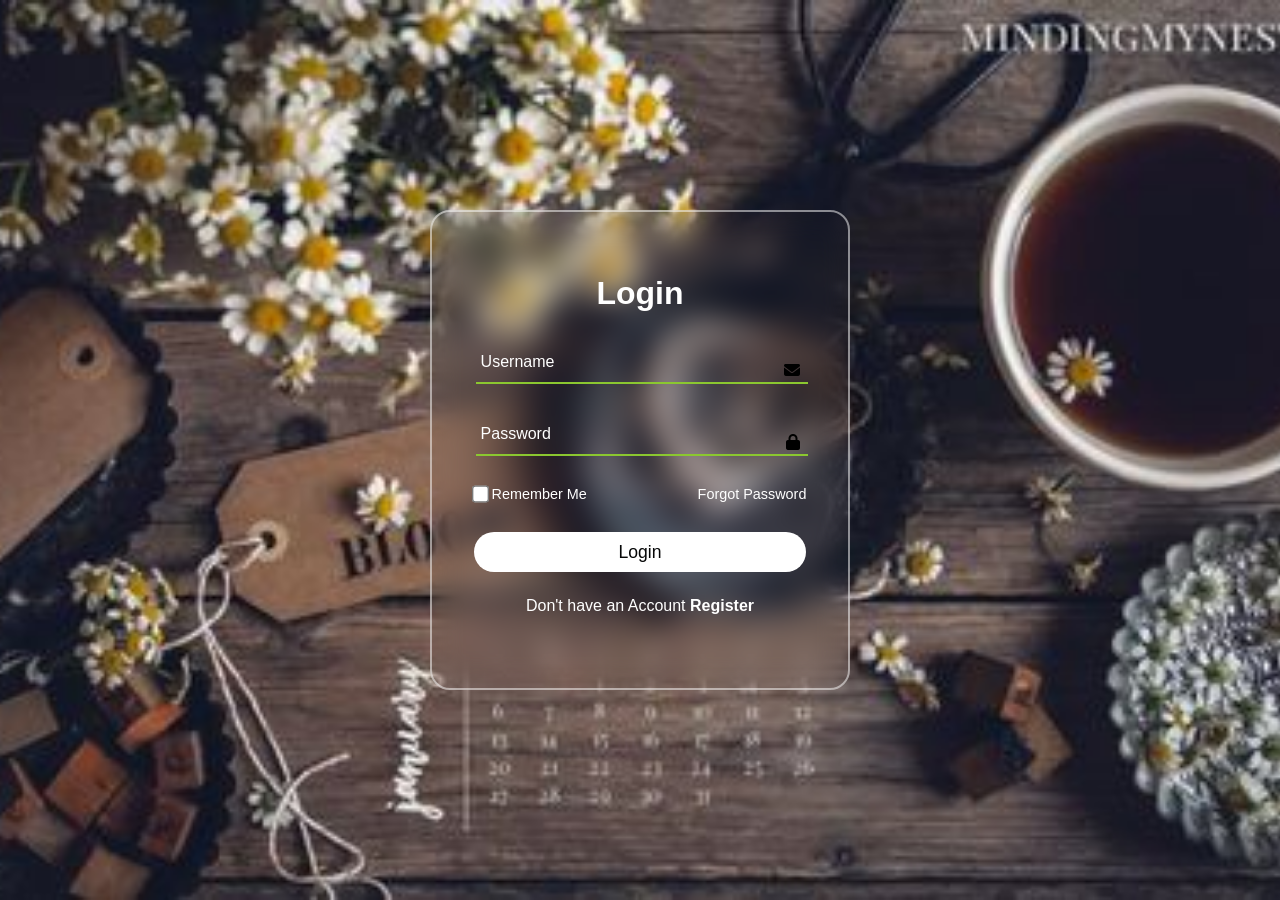
==== index.html @ 641a2920 "Add files via upload" ====
<!DOCTYPE html>
<html lang="en">
<head>
    <meta charset="UTF-8">
    <meta name="viewport" content="width=device-width, initial-scale=1.0">
    <title>login form</title>
    <link rel="stylesheet" href="form.css">
    <link rel="stylesheet" href="https://cdnjs.cloudflare.com/ajax/libs/font-awesome/6.7.2/css/all.min.css">

</head>
<body>
    <div class="login">
   <form action="">
    <h2>Login</h2>
    <div class="inputbox">
     <input type="text" class="input-field" required > 
  <label for="">Username</label>
   <i class="fa-solid fa-envelope"></i>

    </div>
     <div class="inputbox">
     <input type="password" class="input-field" required>
       <i class="fa-solid fa-lock"></i>
     <label for="">Password</label>
    </div>
    <div class="remember">
       <label for=""><input type="checkbox"> Remember Me</label>
       <a href="#">Forgot Password</a>
    </div>
    <button class="button" type="submit"><a href="#"> Login</a></button>
    <div class="register">
        <p>Don't have an Account   <a href="signup.html">Register</a></p>
    </div>
   </form> 
</div>
</body>
<!-- <i class="fa-solid fa-user"></i> -->
 <!-- <i class="fa-solid fa-circle-user"></i> -->

   <!-- <i class="fa-solid fa-envelope"></i> -->
</html>
---- form.css ----
* {
    margin: 0;
    padding: 0;
    box-sizing: border-box;
    font-family: 'Poppins', sans-serif;
}
body {
    display: flex;
    justify-content: center;
    align-items: center;
    min-height: 100vh;
    width: 100%;
    background: url(glasss.jpg) no-repeat;
    background-position: center;
    background-size: cover;
}
.login {
    position: relative;
    width: 420px;
    height: 480px;
    background: transparent;
    border: 2px solid rgba(255, 255, 255, 0.5);
    border-radius: 20px;
    backdrop-filter: blur(15px);
    display: flex;
    justify-content: center;
    align-items: center;
    /* flex-direction: column; */
    /* padding:0em 2.5em 4em 2.5em; */
}
form {
    width: 80%;
}
h2 {
    font-size: 2em;
    color: #fff;
    text-align: center;
    margin-bottom: 0.5em;
    font-size: 2em;
}
.inputbox {
    position: relative;
    margin: 30px 2px;
    width: 100%;
    border-bottom: 2px solid rgb(139, 199, 48);
    flex-direction: column;
    display: flex;
}
.inputbox label {
    color: #fff;
    position: absolute;
    top: 50%;
    left: 5px;
    transform: translateY(-50%);
    pointer-events: none;
    transition: .5s;
}

.inputbox input:focus~label,
.inputbox input:valid~label {
    top: -5px;
}
.inputbox input {
    width: 100%;
    height: 40px;
    background: transparent;
    border: none;
    outline: none;
    padding: 0 30px 0 5px;
}
.fa-solid {
    position: absolute;
    right: 8px;
    top: 50%;
    color: rgb(138, 133, 133) transparent;
}
.remember {
    display: flex;
    justify-content: space-between;
    color: #fff;
    margin: 0 0 30px 0;
    font-size: .9em;
}
.remember label {
    display: flex;
    gap: 5px;
}
.remember input {
    transform: scale(1.3);
}
.remember a{
    color: #fff;
   text-decoration: none;
}
.remember a:hover {
    text-decoration: underline;
}
button {
    width: 100%;
    height: 40px;
    background-color: #fff;
    border-radius: 40px;
    border: none;
    cursor: pointer;
    font-weight: 500;
}
.button a{
    color: rgb(6, 7, 7);
   text-decoration: none;
   font-size: 1.1rem;
}
.button:hover {
    background-color: rgba(255, 255, 255, 0.5);
    color: #fff;
}
.register {
    font-size: 1em;
    text-align: center;
    margin: 25px 0 10px;
    color: #fff;
}
.register p a {
    font-weight: 600;
    text-decoration: none;
    color: #fff;
}
.register p a:hover{
    text-decoration: underline;
}
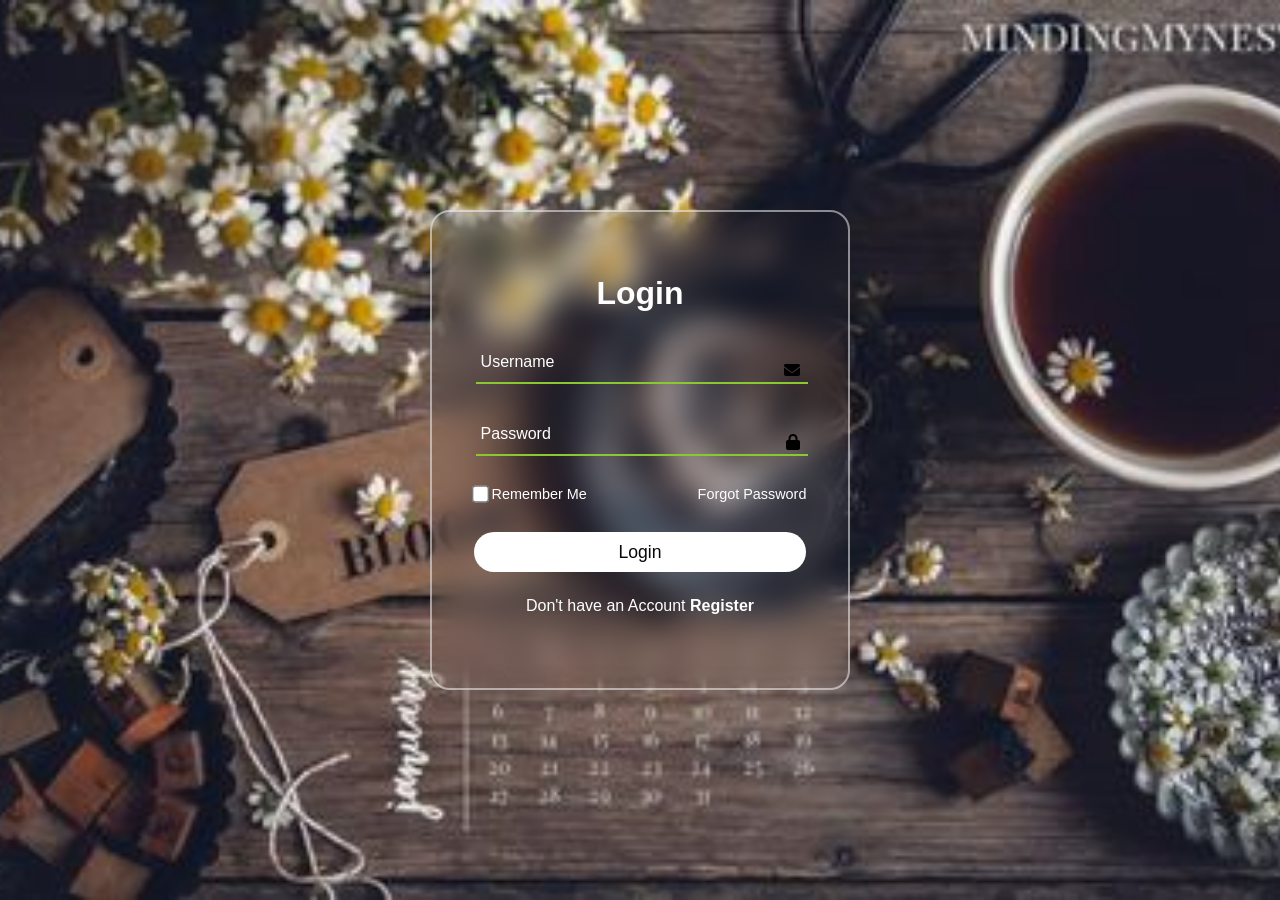
==== commit f0f4498e: "Just added some media queries  Please enter the commit message for your changes. Lines starting  On " ====
--- a/index.html
+++ b/index.html
@@ -1,41 +1,40 @@
-<!DOCTYPE html>
-<html lang="en">
-<head>
-    <meta charset="UTF-8">
-    <meta name="viewport" content="width=device-width, initial-scale=1.0">
-    <title>login form</title>
-    <link rel="stylesheet" href="form.css">
-    <link rel="stylesheet" href="https://cdnjs.cloudflare.com/ajax/libs/font-awesome/6.7.2/css/all.min.css">
-
-</head>
-<body>
-    <div class="login">
-   <form action="">
-    <h2>Login</h2>
-    <div class="inputbox">
-     <input type="text" class="input-field" required > 
-  <label for="">Username</label>
-   <i class="fa-solid fa-envelope"></i>
-
-    </div>
-     <div class="inputbox">
-     <input type="password" class="input-field" required>
-       <i class="fa-solid fa-lock"></i>
-     <label for="">Password</label>
-    </div>
-    <div class="remember">
-       <label for=""><input type="checkbox"> Remember Me</label>
-       <a href="#">Forgot Password</a>
-    </div>
-    <button class="button" type="submit"><a href="#"> Login</a></button>
-    <div class="register">
-        <p>Don't have an Account   <a href="signup.html">Register</a></p>
-    </div>
-   </form> 
-</div>
-</body>
-<!-- <i class="fa-solid fa-user"></i> -->
- <!-- <i class="fa-solid fa-circle-user"></i> -->
-
-   <!-- <i class="fa-solid fa-envelope"></i> -->
+<!DOCTYPE html>
+<html lang="en">
+<head>
+    <meta charset="UTF-8">
+    <meta http-equiv="refresh" content="20s">
+    <meta name="theme-color" content="rgb(224, 37, 168)">
+    <meta name="viewport" content="width=device-width, initial-scale=1.0">
+    <title>login form</title>
+    <link rel="stylesheet" href="form.css">
+    <link rel="stylesheet" href="https://cdnjs.cloudflare.com/ajax/libs/font-awesome/6.7.2/css/all.min.css">
+
+</head>
+<body>
+    <div class="login">
+   <form action="">
+    <h2>Login</h2>
+    <div class="inputbox">
+     <input type="text" class="input-field" required > 
+  <label for="">Username</label>
+   <i class="fa-solid fa-envelope"></i>
+
+    </div>
+     <div class="inputbox">
+     <input type="password" class="input-field" required>
+       <i class="fa-solid fa-lock"></i>
+     <label for="">Password</label>
+    </div>
+    <div class="remember">
+       <label for=""><input type="checkbox"> Remember Me</label>
+       <a href="#">Forgot Password</a>
+    </div>
+    <button class="button" type="submit"><a href="#"> Login</a></button>
+    <div class="register">
+        <p>Don't have an Account   <a href="signup.html">Register</a></p>
+    </div>
+   </form> 
+</div>
+</body>
+
 </html>
--- a/form.css
+++ b/form.css
@@ -1,129 +1,147 @@
-* {
-    margin: 0;
-    padding: 0;
-    box-sizing: border-box;
-    font-family: 'Poppins', sans-serif;
-}
-body {
-    display: flex;
-    justify-content: center;
-    align-items: center;
-    min-height: 100vh;
-    width: 100%;
-    background: url(glasss.jpg) no-repeat;
-    background-position: center;
-    background-size: cover;
-}
-.login {
-    position: relative;
-    width: 420px;
-    height: 480px;
-    background: transparent;
-    border: 2px solid rgba(255, 255, 255, 0.5);
-    border-radius: 20px;
-    backdrop-filter: blur(15px);
-    display: flex;
-    justify-content: center;
-    align-items: center;
-    /* flex-direction: column; */
-    /* padding:0em 2.5em 4em 2.5em; */
-}
-form {
-    width: 80%;
-}
-h2 {
-    font-size: 2em;
-    color: #fff;
-    text-align: center;
-    margin-bottom: 0.5em;
-    font-size: 2em;
-}
-.inputbox {
-    position: relative;
-    margin: 30px 2px;
-    width: 100%;
-    border-bottom: 2px solid rgb(139, 199, 48);
-    flex-direction: column;
-    display: flex;
-}
-.inputbox label {
-    color: #fff;
-    position: absolute;
-    top: 50%;
-    left: 5px;
-    transform: translateY(-50%);
-    pointer-events: none;
-    transition: .5s;
-}
-
-.inputbox input:focus~label,
-.inputbox input:valid~label {
-    top: -5px;
-}
-.inputbox input {
-    width: 100%;
-    height: 40px;
-    background: transparent;
-    border: none;
-    outline: none;
-    padding: 0 30px 0 5px;
-}
-.fa-solid {
-    position: absolute;
-    right: 8px;
-    top: 50%;
-    color: rgb(138, 133, 133) transparent;
-}
-.remember {
-    display: flex;
-    justify-content: space-between;
-    color: #fff;
-    margin: 0 0 30px 0;
-    font-size: .9em;
-}
-.remember label {
-    display: flex;
-    gap: 5px;
-}
-.remember input {
-    transform: scale(1.3);
-}
-.remember a{
-    color: #fff;
-   text-decoration: none;
-}
-.remember a:hover {
-    text-decoration: underline;
-}
-button {
-    width: 100%;
-    height: 40px;
-    background-color: #fff;
-    border-radius: 40px;
-    border: none;
-    cursor: pointer;
-    font-weight: 500;
-}
-.button a{
-    color: rgb(6, 7, 7);
-   text-decoration: none;
-   font-size: 1.1rem;
-}
-.button:hover {
-    background-color: rgba(255, 255, 255, 0.5);
-    color: #fff;
-}
-.register {
-    font-size: 1em;
-    text-align: center;
-    margin: 25px 0 10px;
-    color: #fff;
-}
-.register p a {
-    font-weight: 600;
-    text-decoration: none;
-    color: #fff;
-}
-.register p a:hover{
-    text-decoration: underline;
-}
+* {
+    margin: 0;
+    padding: 0;
+    box-sizing: border-box;
+    font-family: 'Poppins', sans-serif;
+}
+body {
+    display: flex;
+    justify-content: center;
+    align-items: center;
+    min-height: 100vh;
+    width: 100%;
+    background: url(glasss.jpg) no-repeat;
+    background-position: center;
+    background-size: cover;
+}
+.login {
+    position: relative;
+    width: 420px;
+    height: 480px;
+    background: transparent;
+    border: 2px solid rgba(255, 255, 255, 0.5);
+    border-radius: 20px;
+    backdrop-filter: blur(15px);
+    display: flex;
+    justify-content: center;
+    align-items: center;
+
+}
+form {
+    width: 80%;
+}
+h2 {
+    font-size: 2em;
+    color: #fff;
+    text-align: center;
+    margin-bottom: 0.5em;
+    font-size: 2em;
+}
+.inputbox {
+    position: relative;
+    margin: 30px 2px;
+    width: 100%;
+    border-bottom: 2px solid rgb(139, 199, 48);
+    flex-direction: column;
+    display: flex;
+}
+.inputbox label {
+    color: #fff;
+    position: absolute;
+    top: 50%;
+    left: 5px;
+    transform: translateY(-50%);
+    pointer-events: none;
+    transition: .5s;
+}
+
+.inputbox input:focus~label,
+.inputbox input:valid~label {
+    top: -5px;
+}
+.inputbox input {
+    width: 100%;
+    height: 40px;
+    background: transparent;
+    border: none;
+    outline: none;
+    padding: 0 30px 0 5px;
+}
+.fa-solid {
+    position: absolute;
+    right: 8px;
+    top: 50%;
+    color: rgb(138, 133, 133) transparent;
+}
+.remember {
+    display: flex;
+    justify-content: space-between;
+    color: #fff;
+    margin: 0 0 30px 0;
+    font-size: .9em;
+}
+.remember label {
+    display: flex;
+    gap: 5px;
+}
+.remember input {
+    transform: scale(1.3);
+}
+.remember a{
+    color: #fff;
+   text-decoration: none;
+}
+.remember a:hover {
+    text-decoration: underline;
+}
+button {
+    width: 100%;
+    height: 40px;
+    background-color: #fff;
+    border-radius: 40px;
+    border: none;
+    cursor: pointer;
+    font-weight: 500;
+}
+.button a{
+    color: rgb(6, 7, 7);
+   text-decoration: none;
+   font-size: 1.1rem;
+}
+.button:hover {
+    background-color: rgba(255, 255, 255, 0.5);
+    color: #fff;
+}
+.register {
+    font-size: 1em;
+    text-align: center;
+    margin: 25px 0 10px;
+    color: #fff;
+}
+.register p a {
+    font-weight: 600;
+    text-decoration: none;
+    color: #fff;
+}
+.register p a:hover{
+    text-decoration: underline;
+}
+@media  screen and 
+(min-device-width: 320px)
+ and (max-device-width: 480px) and
+ (-webkit-min-device-pixel-ratio: 2){
+     .login { 
+    width: 310px;
+    height: 440px;
+     }
+}
+@media  screen and 
+(min-device-width: 360px)
+ and (max-device-width: 640px) and
+ (-webkit-min-device-pixel-ratio: 2){
+     .login { 
+    width: 340px;
+    height: 615px;
+     }
+}
+
